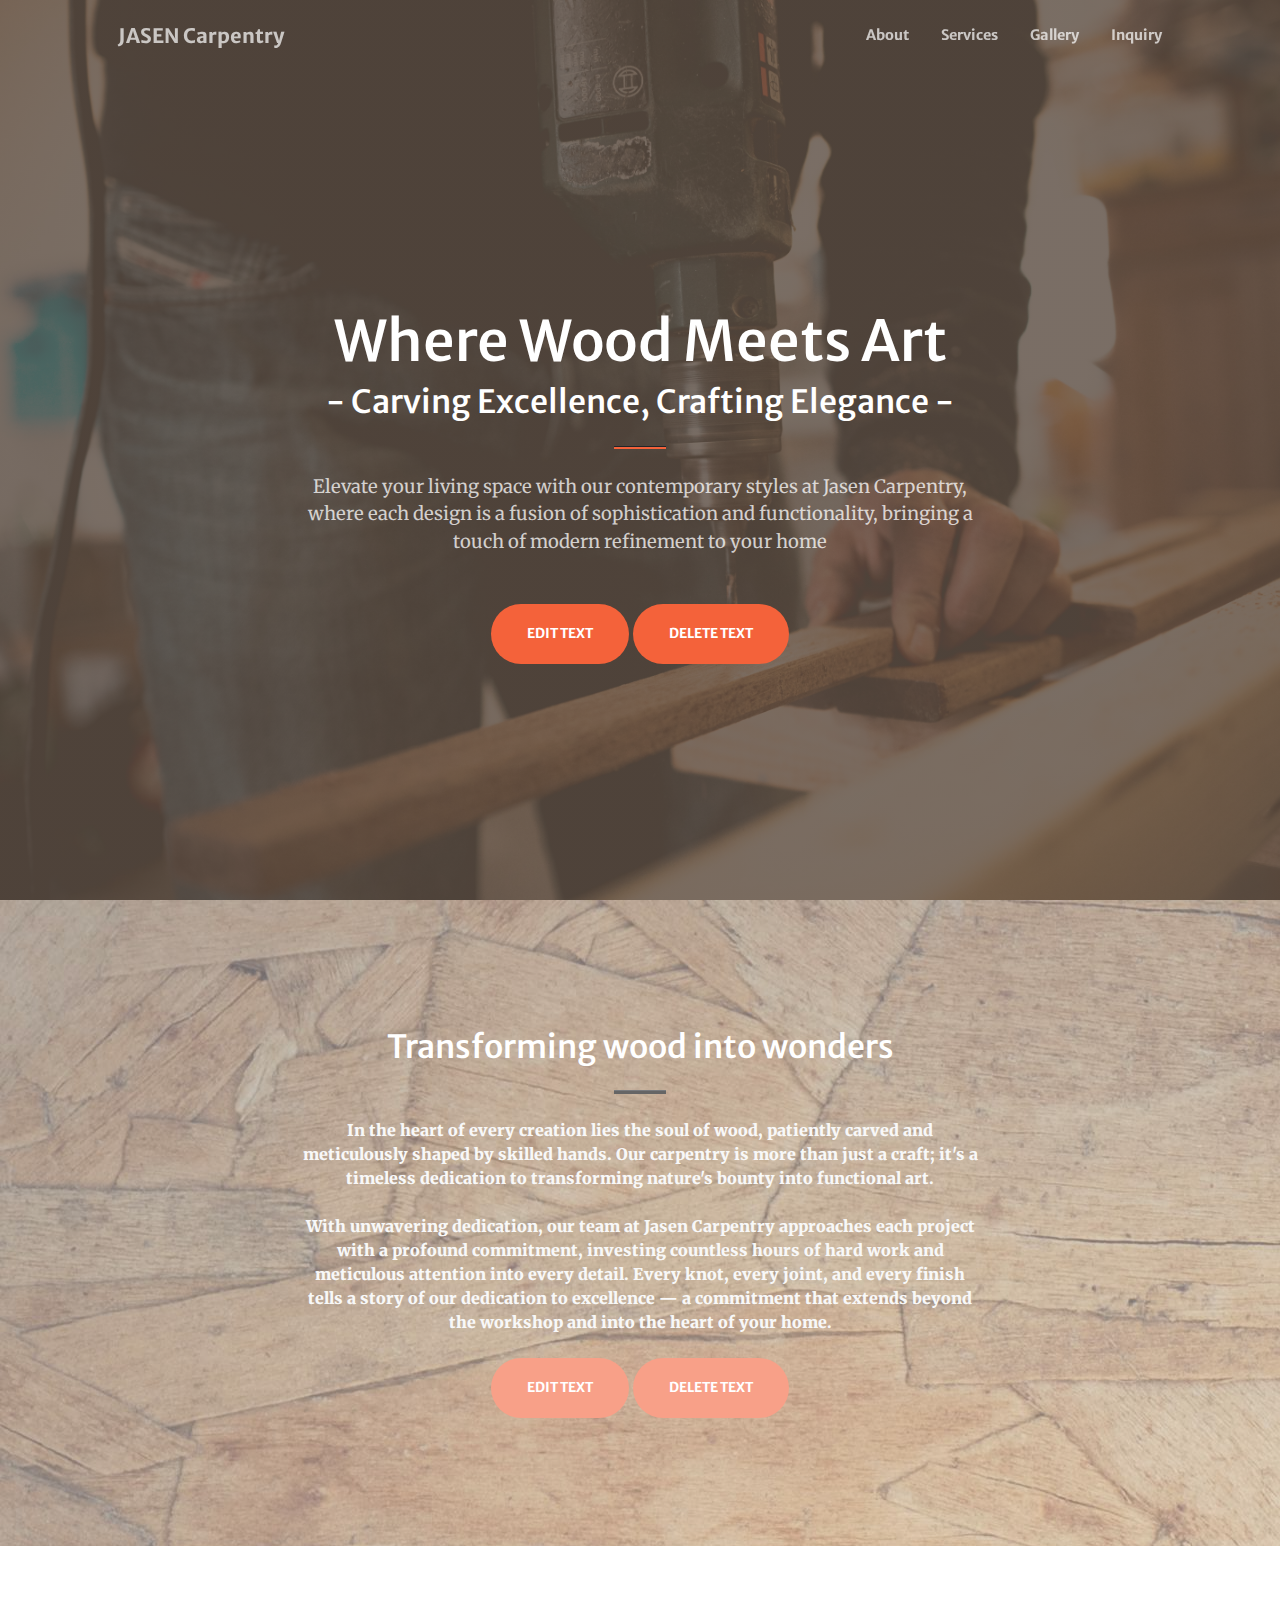
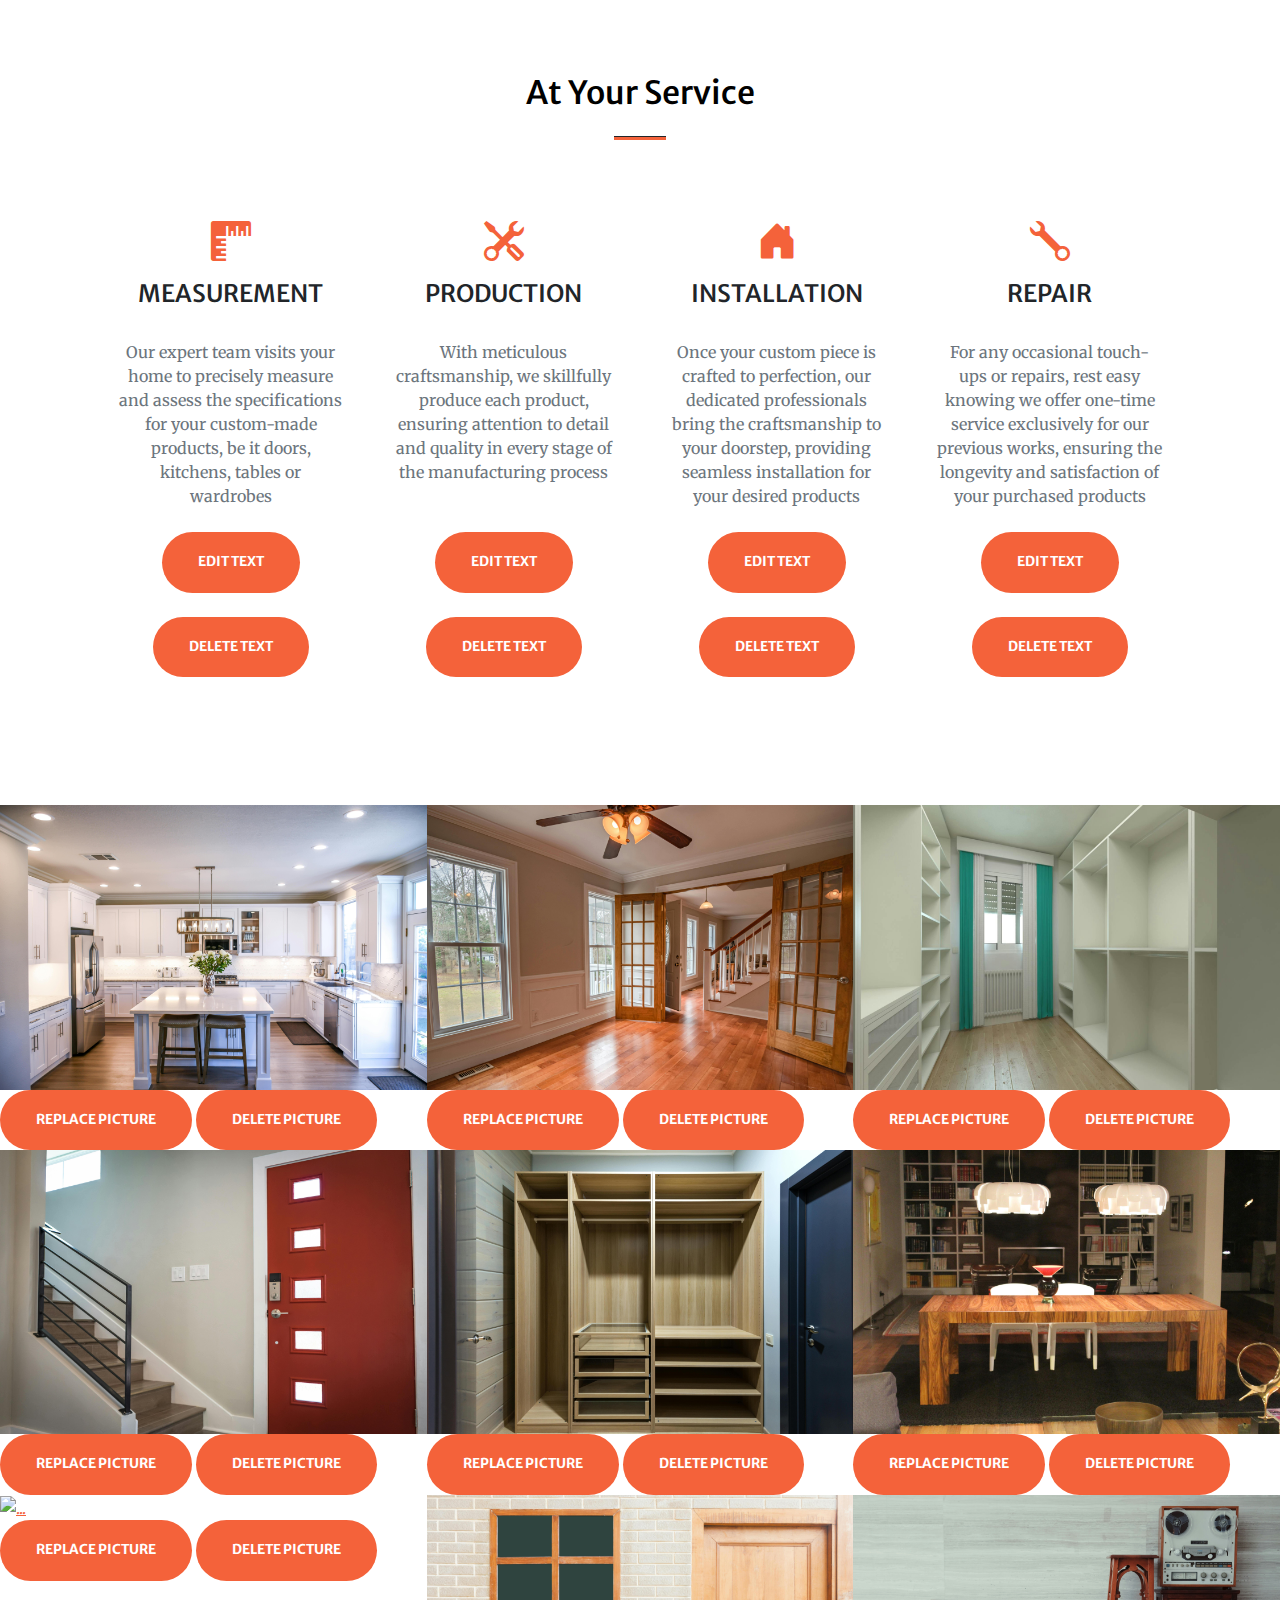
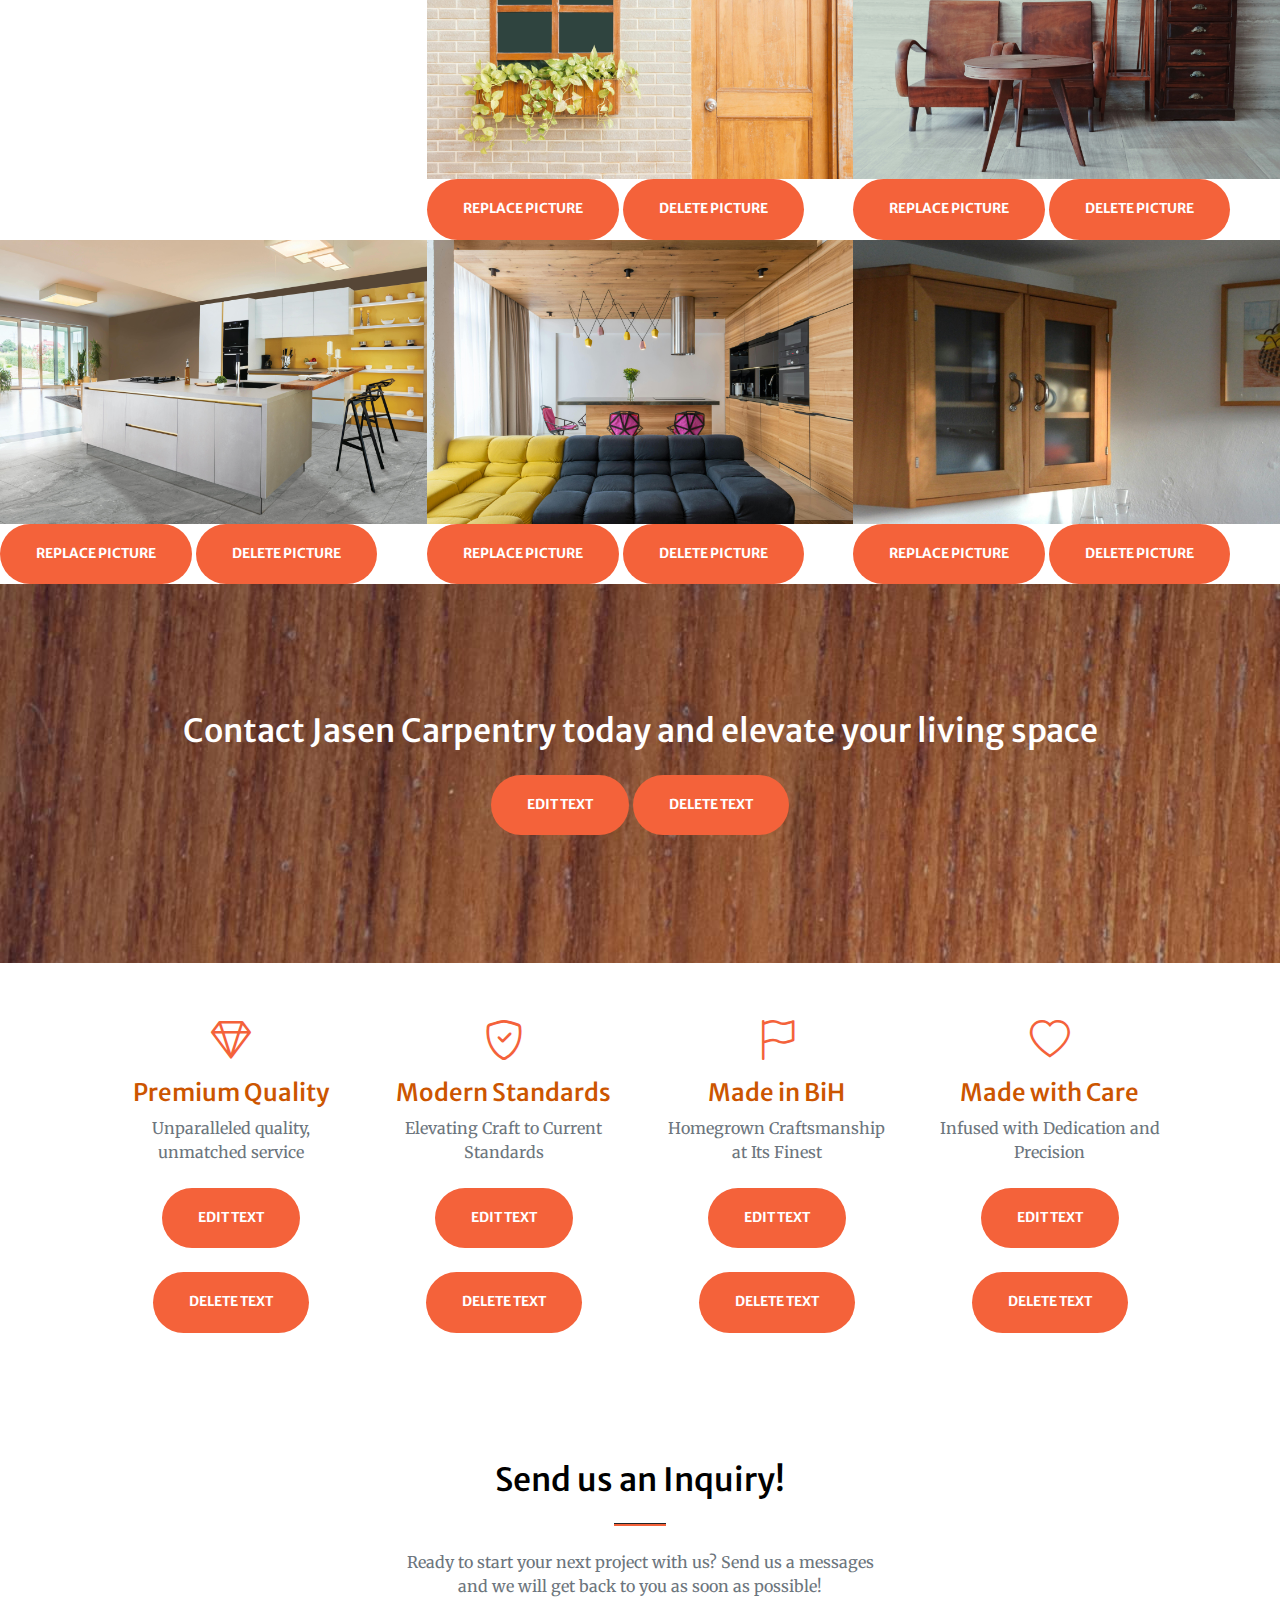
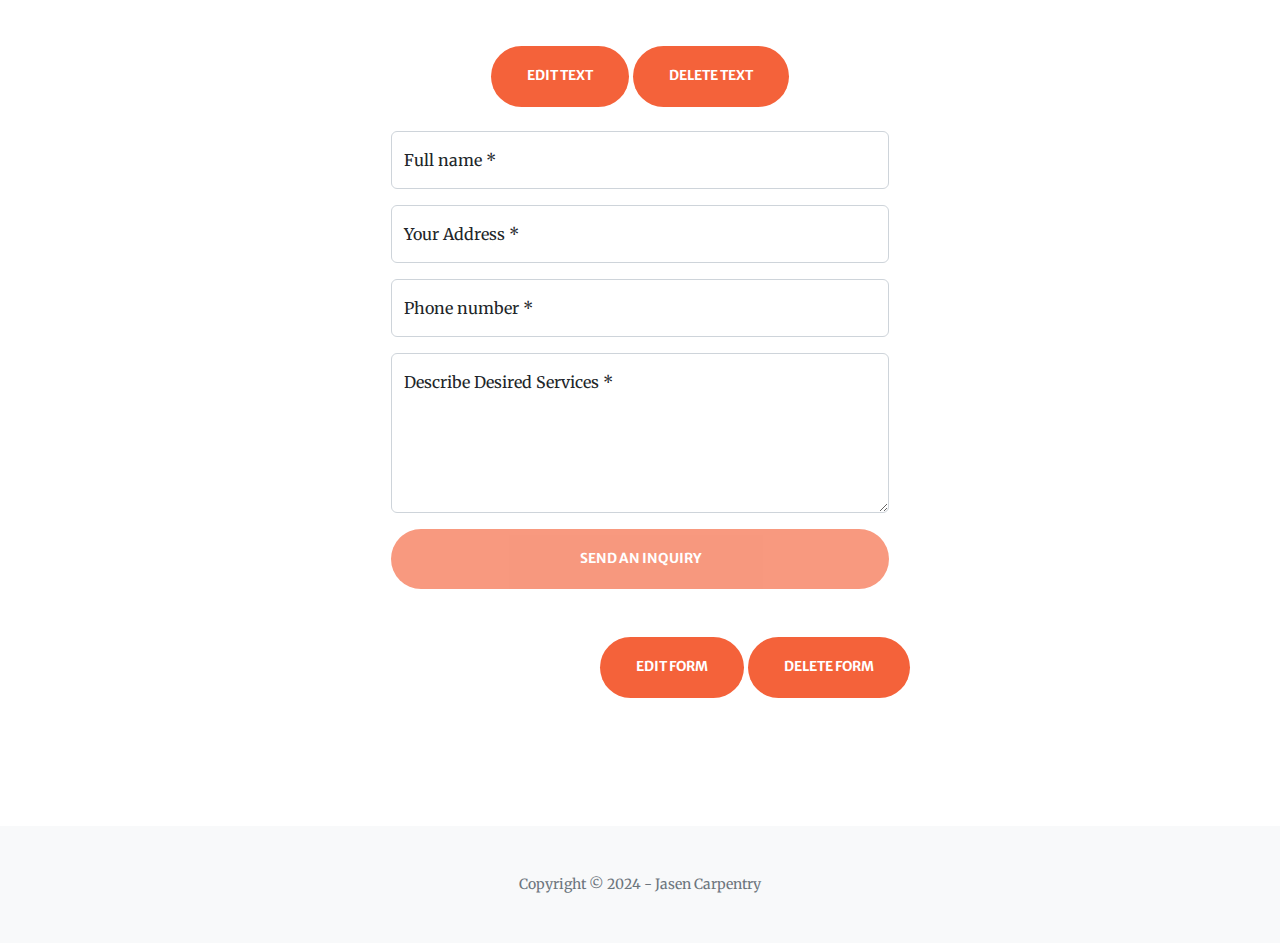
==== admin.html @ 97abfb69 "admin pages" ====
<!DOCTYPE html>
<html lang="en">
  <head>
    <meta charset="utf-8" />
    <meta
      name="viewport"
      content="width=device-width, initial-scale=1, shrink-to-fit=no"
    />
    <meta name="description" content="" />
    <meta name="author" content="" />
    <title>Jasen Admin</title>
    <!-- Favicon-->
    <!-- <link rel="icon" type="image/x-icon" href="assets/favicon.ico" /> -->
    <!-- Bootstrap Icons-->
    <link
      href="https://cdn.jsdelivr.net/npm/bootstrap-icons@1.5.0/font/bootstrap-icons.css"
      rel="stylesheet"
    />
    <!-- Google fonts-->
    <link
      href="https://fonts.googleapis.com/css?family=Merriweather+Sans:400,700"
      rel="stylesheet"
    />
    <link
      href="https://fonts.googleapis.com/css?family=Merriweather:400,300,300italic,400italic,700,700italic"
      rel="stylesheet"
      type="text/css"
    />
    <!-- SimpleLightbox plugin CSS-->
    <link
      href="https://cdnjs.cloudflare.com/ajax/libs/SimpleLightbox/2.1.0/simpleLightbox.min.css"
      rel="stylesheet"
    />
    <!-- Core theme CSS (includes Bootstrap)-->
    <link href="css/styles.css" rel="stylesheet" />
  </head>
  <body id="page-top">
    <!-- Navigation-->
    <nav
      class="navbar navbar-expand-lg navbar-light fixed-top py-3"
      id="mainNav"
    >
      <div class="container px-4 px-lg-5">
        <a class="navbar-brand" href="#page-top">JASEN Carpentry</a>
        <button
          class="navbar-toggler navbar-toggler-right"
          type="button"
          data-bs-toggle="collapse"
          data-bs-target="#navbarResponsive"
          aria-controls="navbarResponsive"
          aria-expanded="false"
          aria-label="Toggle navigation"
        >
          <span class="navbar-toggler-icon"></span>
        </button>
        <div class="collapse navbar-collapse" id="navbarResponsive">
          <ul class="navbar-nav ms-auto my-2 my-lg-0">
            <li class="nav-item">
              <a class="nav-link" href="#about">About</a>
            </li>
            <li class="nav-item">
              <a class="nav-link" href="#services">Services</a>
            </li>
            <li class="nav-item">
              <a class="nav-link" href="#portfolio">Gallery</a>
            </li>
            <li class="nav-item">
              <a class="nav-link" href="#contact">Inquiry</a>
            </li>
            <!--<li class="nav-item">
              <a class="nav-link" href="#contact">Contact</a>
            </li>
        -->
          </ul>
        </div>
      </div>
    </nav>
    <!-- Masthead-->
    <header class="masthead">
      <div class="container px-4 px-lg-5 h-100">
        <div
          class="row gx-4 gx-lg-5 h-100 align-items-center justify-content-center text-center"
        >
          <div class="col-lg-8 align-self-end">
            <h1 class="text-white font-weight-bold">
              Where Wood Meets Art
            </h1>
            <h2 class="text-white font-weight-bold">
              - Carving Excellence, Crafting Elegance -
            </h2>
            <hr class="divider" />
          </div>
          <div class="col-lg-8 align-self-baseline">
            <p class="text-white-75 mb-5">
              Elevate your living space with our contemporary styles at Jasen
              Carpentry, where each design is a fusion of sophistication and
              functionality, bringing a touch of modern refinement to your home
            </p>
            <a class="btn btn-primary btn-xl">EDIT TEXT</a>
            <a class="btn btn-primary btn-xl">DELETE TEXT</a>
          </div>
        </div>
      </div>
    </header>
    <!-- About-->
    <section class="page-section bg-primary" id="about">
      <div class="container px-4 px-lg-5">
        <div class="row gx-4 gx-lg-5 justify-content-center">
          <div class="col-lg-8 text-center">
            <h2 class="mt-0 h2-primary">Transforming wood into wonders</h2>
            <hr class="divider divider-light" />
            <p class="text-white-bg-primary-new mb-4">
              In the heart of every creation lies the soul of wood, patiently
              carved and meticulously shaped by skilled hands. Our carpentry is
              more than just a craft; it's a timeless dedication to transforming
              nature's bounty into functional art. <br /><br />
              With unwavering dedication, our team at Jasen Carpentry approaches
              each project with a profound commitment, investing countless hours
              of hard work and meticulous attention into every detail. Every
              knot, every joint, and every finish tells a story of our
              dedication to excellence — a commitment that extends beyond the
              workshop and into the heart of your home.
            </p>
            <a class="btn btn-primary btn-xl">EDIT TEXT</a>
            <a class="btn btn-primary btn-xl">DELETE TEXT</a>
          </div>
        </div>
      </div>
    </section>
    <!-- Services-->
    <section class="page-section" id="services">
      <!--First row of Services-->
      <div class="container px-4 px-lg-5">
        <h2 class="text-center mt-0">At Your Service</h2>
        <hr class="divider" />
        <div class="row gx-4 gx-lg-5">
          <div class="col-lg-3 col-md-6 text-center">
            <div class="mt-5">
              <div class="mb-2">
                <i class="bi-rulers fs-1 text-primary"></i>
              </div>
              <h3 class="h4 mb-2-1">MEASUREMENT</h3>
              <br />
              <p class="text-muted mb-0">
                Our expert team visits your home to precisely measure and assess
                the specifications for your custom-made products, be it doors,
                kitchens, tables or wardrobes
              </p>
              <br />
              <a class="btn btn-primary btn-xl">EDIT TEXT</a>
              <br /><br />
              <a class="btn btn-primary btn-xl">DELETE TEXT</a>
            </div>
          </div>
          <div class="col-lg-3 col-md-6 text-center">
            <div class="mt-5">
              <div class="mb-2">
                <i class="bi bi-tools fs-1 text-primary"></i>
              </div>
              <h3 class="h4 mb-2-1">PRODUCTION</h3>
              <br />
              <p class="text-muted mb-0">
                With meticulous craftsmanship, we skillfully produce each
                product, ensuring attention to detail and quality in every stage
                of the manufacturing process
                <br /><br />
              </p>
              <br />
              <a class="btn btn-primary btn-xl">EDIT TEXT</a>
              <br /><br />
              <a class="btn btn-primary btn-xl">DELETE TEXT</a>
            </div>
          </div>
          <div class="col-lg-3 col-md-6 text-center">
            <div class="mt-5">
              <!--<div class="mb-2"><i class="bi-globe fs-1 text-primary"></i></div>-->
              <div class="mb-2">
                <i class="bi bi-house-door-fill fs-1 text-primary"></i>
              </div>
              <h3 class="h4 mb-2-1">INSTALLATION</h3>
              <br />
              <p class="text-muted mb-0">
                Once your custom piece is crafted to perfection, our dedicated
                professionals bring the craftsmanship to your doorstep,
                providing seamless installation for your desired products
              </p>
              <br />
              <a class="btn btn-primary btn-xl">EDIT TEXT</a>
              <br /><br />
              <a class="btn btn-primary btn-xl">DELETE TEXT</a>
            </div>
          </div>
          <div class="col-lg-3 col-md-6 text-center">
            <div class="mt-5">
              <div class="mb-2">
                <i class="bi bi-wrench fs-1 text-primary"></i>
              </div>
              <h3 class="h4 mb-2-1">REPAIR</h3>
              <br />
              <p class="text-muted mb-0">
                For any occasional touch-ups or repairs, rest easy knowing we
                offer one-time service exclusively for our previous works,
                ensuring the longevity and satisfaction of your purchased
                products
              </p>
              <br />
              <a class="btn btn-primary btn-xl">EDIT TEXT</a>
              <br /><br />
              <a class="btn btn-primary btn-xl">DELETE TEXT</a>
            </div>
          </div>
        </div>
      </div>
      <!--Second row of Services-->
    </section>
    <!-- Portfolio-->
    <div id="portfolio">
      <div class="container-fluid p-0">
        <div class="row g-0">
          <!--First Row-->
          <div class="col-lg-4 col-sm-6">
            <a
              class="portfolio-box"
              href="assets/img/portfolio/fullsize/11.jpg"
              title="High Gloss White Kitchen"
            >
              <img
                class="img-fluid"
                src="assets/img/portfolio/thumbnails/11.jpg"
                alt="..."
              />
              <div class="portfolio-box-caption">
                <!-- <div class="project-category text-white-50">Kitchen</div> -->
                <div class="project-name">Mediapan Kitchen</div>
              </div>
            </a>
            <a class="btn btn-primary btn-xl">REPLACE PICTURE</a>
            <a class="btn btn-primary btn-xl">DELETE PICTURE</a>
          </div>
          <div class="col-lg-4 col-sm-6">
            <a
              class="portfolio-box"
              href="assets/img/portfolio/fullsize/22.jpg"
              title="Wooden Doors with Glass"
            >
              <img
                class="img-fluid"
                src="assets/img/portfolio/thumbnails/22.jpg"
                alt="..."
              />
              <div class="portfolio-box-caption">
                <!-- <div class="project-category text-white-50">
                  Windows and Doors
                </div> -->
                <div class="project-name">Glass Windows and Glass Doors</div>
              </div>
            </a>

            <a class="btn btn-primary btn-xl">REPLACE PICTURE</a>
            <a class="btn btn-primary btn-xl">DELETE PICTURE</a>
          </div>
          <div class="col-lg-4 col-sm-6">
            <a
              class="portfolio-box"
              href="assets/img/portfolio/fullsize/33.jpg"
              title="Matte Mediapan Wardrobe"
            >
              <img
                class="img-fluid"
                src="assets/img/portfolio/thumbnails/33.jpg"
                alt="..."
              />
              <div class="portfolio-box-caption">
                <!-- <div class="project-category text-white-50">Wardrobe</div> -->
                <div class="project-name">Mediapan Wardrobe</div>
              </div>
            </a>

            <a class="btn btn-primary btn-xl">REPLACE PICTURE</a>
            <a class="btn btn-primary btn-xl">DELETE PICTURE</a>
          </div>
          <!--Second Row-->
          <div class="col-lg-4 col-sm-6">
            <a
              class="portfolio-box"
              href="assets/img/portfolio/fullsize/44.jpg"
              title="Wooden Indoor Doors"
            >
              <img
                class="img-fluid"
                src="assets/img/portfolio/thumbnails/44.jpg"
                alt="..."
              />
              <div class="portfolio-box-caption">
                <!-- <div class="project-category text-white-50">Doors</div> -->
                <div class="project-name">Indoor Doors</div>
              </div>
            </a>
            <a class="btn btn-primary btn-xl">REPLACE PICTURE</a>
            <a class="btn btn-primary btn-xl">DELETE PICTURE</a>
          </div>
          <div class="col-lg-4 col-sm-6">
            <a
              class="portfolio-box"
              href="assets/img/portfolio/fullsize/55.jpg"
              title="Light Oak Wardrobe"
            >
              <img
                class="img-fluid"
                src="assets/img/portfolio/thumbnails/55.jpg"
                alt="..."
              />
              <div class="portfolio-box-caption">
                <!-- <div class="project-category text-white-50">Wardrobe</div> -->
                <div class="project-name">Wooden Wardrobe</div>
              </div>
            </a>
            <a class="btn btn-primary btn-xl">REPLACE PICTURE</a>
            <a class="btn btn-primary btn-xl">DELETE PICTURE</a>
          </div>
          <div class="col-lg-4 col-sm-6">
            <a
              class="portfolio-box"
              href="assets/img/portfolio/fullsize/66.jpg"
              title="Solid Wood Dining Table"
            >
              <img
                class="img-fluid"
                src="assets/img/portfolio/thumbnails/66.jpg"
                alt="..."
              />
              <div class="portfolio-box-caption p-3">
                <!-- <div class="project-category text-white-50">Table</div> -->
                <div class="project-name">Dining Table</div>
              </div>
            </a>
            <a class="btn btn-primary btn-xl">REPLACE PICTURE</a>
            <a class="btn btn-primary btn-xl">DELETE PICTURE</a>
          </div>
          <!--Third Row-->
          <div class="col-lg-4 col-sm-6">
            <a
              class="portfolio-box"
              href="assets/img/portfolio/fullsize/77.jpg"
              title="Wooden Table and Wooden Chairs"
            >
              <img
                class="img-fluid"
                src="assets/img/portfolio/thumbnails/77.jpg"
                alt="..."
              />
              <div class="portfolio-box-caption">
                <!-- <div class="project-category text-white-50">Kitchen</div> -->
                <div class="project-name">Table and Chairs</div>
              </div>
            </a>
            <a class="btn btn-primary btn-xl">REPLACE PICTURE</a>
            <a class="btn btn-primary btn-xl">DELETE PICTURE</a>
          </div>
          <div class="col-lg-4 col-sm-6">
            <a
              class="portfolio-box"
              href="assets/img/portfolio/fullsize/88.jpg"
              title="Wooden Entry Door"
            >
              <img
                class="img-fluid"
                src="assets/img/portfolio/thumbnails/88.jpg"
                alt="..."
              />
              <div class="portfolio-box-caption">
                <!-- <div class="project-category text-white-50">
                  Windows and Doors
                </div> -->
                <div class="project-name">
                  Wooden Entry Door and Wooden Glass Window
                </div>
              </div>
            </a>
            <a class="btn btn-primary btn-xl">REPLACE PICTURE</a>
            <a class="btn btn-primary btn-xl">DELETE PICTURE</a>
          </div>
          <div class="col-lg-4 col-sm-6">
            <a
              class="portfolio-box"
              href="assets/img/portfolio/fullsize/99.jpg"
              title="Solid Mahogody Assembly"
            >
              <img
                class="img-fluid"
                src="assets/img/portfolio/thumbnails/99.jpg"
                alt="..."
              />
              <div class="portfolio-box-caption">
                <!-- <div class="project-category text-white-50">Wardrobe</div> -->
                <div class="project-name">Mahogany Wood</div>
              </div>
            </a>
            <a class="btn btn-primary btn-xl">REPLACE PICTURE</a>
            <a class="btn btn-primary btn-xl">DELETE PICTURE</a>
          </div>
          <!--Fourth Row-->
          <div class="col-lg-4 col-sm-6">
            <a
              class="portfolio-box"
              href="assets/img/portfolio/fullsize/111.jpg"
              title="Matte White Kitchen"
            >
              <img
                class="img-fluid"
                src="assets/img/portfolio/thumbnails/111.jpg"
                alt="..."
              />
              <div class="portfolio-box-caption">
                <!-- <div class="project-category text-white-50">Kitchen</div> -->
                <div class="project-name">Mediapan Matte Kitchen</div>
              </div>
            </a>
            <a class="btn btn-primary btn-xl">REPLACE PICTURE</a>
            <a class="btn btn-primary btn-xl">DELETE PICTURE</a>
          </div>
          <div class="col-lg-4 col-sm-6">
            <a
              class="portfolio-box"
              href="assets/img/portfolio/fullsize/222.jpg"
              title="Light Oak Kitchen"
            >
              <img
                class="img-fluid"
                src="assets/img/portfolio/thumbnails/222.jpg"
                alt="..."
              />
              <div class="portfolio-box-caption">
                <!-- <div class="project-category text-white-50">
                  Windows and Doors
                </div> -->
                <div class="project-name">Matte Wooden Kitchen</div>
              </div>
            </a>
            <a class="btn btn-primary btn-xl">REPLACE PICTURE</a>
            <a class="btn btn-primary btn-xl">DELETE PICTURE</a>
          </div>
          <div class="col-lg-4 col-sm-6">
            <a
              class="portfolio-box"
              href="assets/img/portfolio/fullsize/333.jpg"
              title="Matte Wooden Cabinet"
            >
              <img
                class="img-fluid"
                src="assets/img/portfolio/thumbnails/333.jpg"
                alt="..."
              />
              <div class="portfolio-box-caption">
                <!-- <div class="project-category text-white-50">Wardrobe</div> -->
                <div class="project-name">Light Oak Cabinet</div>
              </div>
            </a>
            <a class="btn btn-primary btn-xl">REPLACE PICTURE</a>
            <a class="btn btn-primary btn-xl">DELETE PICTURE</a>
          </div>
        </div>
      </div>
    </div>

    <!-- Call to action-->
    <section class="page-section bg-dark text-white bg-section-new">
      <div class="container px-4 px-lg-5 text-center">
        <h2 class="mb-4">
          Contact Jasen Carpentry today and elevate your living space
        </h2>
        <a class="btn btn-primary btn-xl">EDIT TEXT</a>
        <a class="btn btn-primary btn-xl">DELETE TEXT</a>
      </div>
    </section>
    <section>
      <!--Second row of Services-->
      <div class="container px-4 px-lg-5">
        <div class="row gx-4 gx-lg-5">
          <div class="col-lg-3 col-md-6 text-center">
            <div class="mt-5">
              <div class="mb-2"><i class="bi-gem fs-1 text-primary"></i></div>
              <h3 class="h4 mb-2">Premium Quality</h3>
              <p class="text-muted mb-0">
                Unparalleled quality, unmatched service
              </p>
              <br />
              <a class="btn btn-primary btn-xl">EDIT TEXT</a>
              <br /><br />
              <a class="btn btn-primary btn-xl">DELETE TEXT</a>
            </div>
          </div>
          <div class="col-lg-3 col-md-6 text-center">
            <div class="mt-5">
              <div class="mb-2">
                <i class="bi bi-shield-check fs-1 text-primary"></i>
              </div>
              <h3 class="h4 mb-2">Modern Standards</h3>
              <p class="text-muted mb-0">
                Elevating Craft to Current Standards
              </p>
              <br />
              <a class="btn btn-primary btn-xl">EDIT TEXT</a>
              <br /><br />
              <a class="btn btn-primary btn-xl">DELETE TEXT</a>
            </div>
          </div>
          <div class="col-lg-3 col-md-6 text-center">
            <div class="mt-5">
              <!--<div class="mb-2"><i class="bi-globe fs-1 text-primary"></i></div>-->
              <div class="mb-2">
                <i class="bi bi-flag fs-1 text-primary"></i>
              </div>

              <h3 class="h4 mb-2">Made in BiH</h3>
              <p class="text-muted mb-0">
                Homegrown Craftsmanship at Its Finest
              </p>
              <br />
              <a class="btn btn-primary btn-xl">EDIT TEXT</a>
              <br /><br />
              <a class="btn btn-primary btn-xl">DELETE TEXT</a>
            </div>
          </div>
          <div class="col-lg-3 col-md-6 text-center">
            <div class="mt-5">
              <div class="mb-2"><i class="bi-heart fs-1 text-primary"></i></div>
              <h3 class="h4 mb-2">Made with Care</h3>
              <p class="text-muted mb-0">
                Infused with Dedication and Precision
              </p>
              <br />
              <a class="btn btn-primary btn-xl">EDIT TEXT</a>
              <br /><br />
              <a class="btn btn-primary btn-xl">DELETE TEXT</a>
            </div>
          </div>
        </div>
      </div>
    </section>
    <!-- Contact-->
    <section class="page-section" id="contact">
      <div class="container px-4 px-lg-5">
        <div class="row gx-4 gx-lg-5 justify-content-center">
          <div class="col-lg-8 col-xl-6 text-center">
            <h2 class="mt-0">Send us an Inquiry!</h2>
            <hr class="divider" />
            <p class="text-muted mb-5">
              Ready to start your next project with us? Send us a messages and
              we will get back to you as soon as possible!
            </p>
            <a class="btn btn-primary btn-xl">EDIT TEXT</a>
            <a class="btn btn-primary btn-xl">DELETE TEXT</a>
            <br /><br />
          </div>
        </div>
        <div class="row gx-4 gx-lg-5 justify-content-center mb-5">
          <div class="col-lg-6">
            <!-- * * * * * * * * * * * * * * *-->
            <!-- * * SB Forms Contact Form * *-->
            <!-- * * * * * * * * * * * * * * *-->
            <!-- This form is pre-integrated with SB Forms.-->
            <!-- To make this form functional, sign up at-->
            <!-- https://startbootstrap.com/solution/contact-forms-->
            <!-- to get an API token!-->
            <form id="contactForm" data-sb-form-api-token="API_TOKEN">
              <!-- Name input-->
              <div class="form-floating mb-3">
                <input
                  class="form-control"
                  id="name"
                  type="text"
                  placeholder="Enter your name..."
                  data-sb-validations="required"
                />
                <label for="name">Full name *</label>
                <div class="invalid-feedback" data-sb-feedback="name:required">
                  A name is required.
                </div>
              </div>
              <!-- Address input-->
              <div class="form-floating mb-3">
                <input
                  class="form-control"
                  id="address"
                  type="text"
                  placeholder="Enter your address"
                  data-sb-validations="required"
                />
                <label for="address">Your Address *</label>
                <div
                  class="invalid-feedback"
                  data-sb-feedback="address:required"
                >
                  An address is required.
                </div>
                <!--<div class="invalid-feedback" data-sb-feedback="email:email">
                  Email is not valid.
                </div> -->
              </div>
              <!-- Phone number input-->
              <div class="form-floating mb-3">
                <input
                  class="form-control"
                  id="phone"
                  type="tel"
                  placeholder="Enter your phone number"
                  data-sb-validations="required"
                />
                <label for="phone">Phone number *</label>
                <div class="invalid-feedback" data-sb-feedback="phone:required">
                  A phone number is required.
                </div>
              </div>
              <!-- Message input-->
              <div class="form-floating mb-3">
                <textarea
                  class="form-control"
                  id="message"
                  type="text"
                  placeholder="Enter your message here..."
                  style="height: 10rem;"
                  data-sb-validations="required"
                ></textarea>
                <label for="message">Describe Desired Services *</label>

                <div
                  class="invalid-feedback"
                  data-sb-feedback="message:required"
                >
                  Services field is required
                </div>
              </div>
              <!-- Submit success message-->
              <!---->
              <!-- This is what your users will see when the form-->
              <!-- has successfully submitted-->
              <div class="d-none" id="submitSuccessMessage">
                <div class="text-center mb-3">
                  <div class="fw-bolder">Form submission successful!</div>
                  To activate this form, sign up at
                  <br />
                  <a href="https://startbootstrap.com/solution/contact-forms"
                    >https://startbootstrap.com/solution/contact-forms</a
                  >
                </div>
              </div>
              <!-- Submit error message-->
              <!---->
              <!-- This is what your users will see when there is-->
              <!-- an error submitting the form-->
              <div class="d-none" id="submitErrorMessage">
                <div class="text-center text-danger mb-3">
                  Error sending message!
                </div>
              </div>
              <!-- Submit Button-->
              <div class="d-grid">
                <button
                  class="btn btn-primary btn-xl disabled"
                  id="submitButton"
                  type="submit"
                >
                  Send an Inquiry
                </button>
              </div>
            </form>
          </div>
        </div>

        <!--
         <div class="row gx-4 gx-lg-5 justify-content-center">
          <div class="col-lg-4 text-center mb-5 mb-lg-0">
            <i class="bi-phone fs-2 mb-3 text-muted"></i>
            <div>+1 (555) 123-4567</div>
          </div>
        </div>
        -->
      </div>
      <div class="col-lg-8 align-self-baseline" style="margin-left: 600px;">
        <a class="btn btn-primary btn-xl">EDIT FORM</a>
        <a class="btn btn-primary btn-xl">DELETE FORM</a>
      </div>

      <!-- div class="container px-4 px-lg-5" -->
    </section>
    <!-- Footer-->
    <footer class="bg-light py-5">
      <div class="container px-4 px-lg-5">
        <div class="small text-center text-muted">
          Copyright &copy; 2024 - Jasen Carpentry
        </div>
      </div>
    </footer>
    <!-- Bootstrap core JS-->
    <script src="https://cdn.jsdelivr.net/npm/bootstrap@5.2.3/dist/js/bootstrap.bundle.min.js"></script>
    <!-- SimpleLightbox plugin JS-->
    <script src="https://cdnjs.cloudflare.com/ajax/libs/SimpleLightbox/2.1.0/simpleLightbox.min.js"></script>
    <!-- Core theme JS-->
    <script src="js/scripts.js"></script>
    <!-- * * * * * * * * * * * * * * * * * * * * * * * * * * * * * * * * * * * * * * * *-->
    <!-- * *                               SB Forms JS                               * *-->
    <!-- * * Activate your form at https://startbootstrap.com/solution/contact-forms * *-->
    <!-- * * * * * * * * * * * * * * * * * * * * * * * * * * * * * * * * * * * * * * * *-->
    <script src="https://cdn.startbootstrap.com/sb-forms-latest.js"></script>
  </body>
</html>
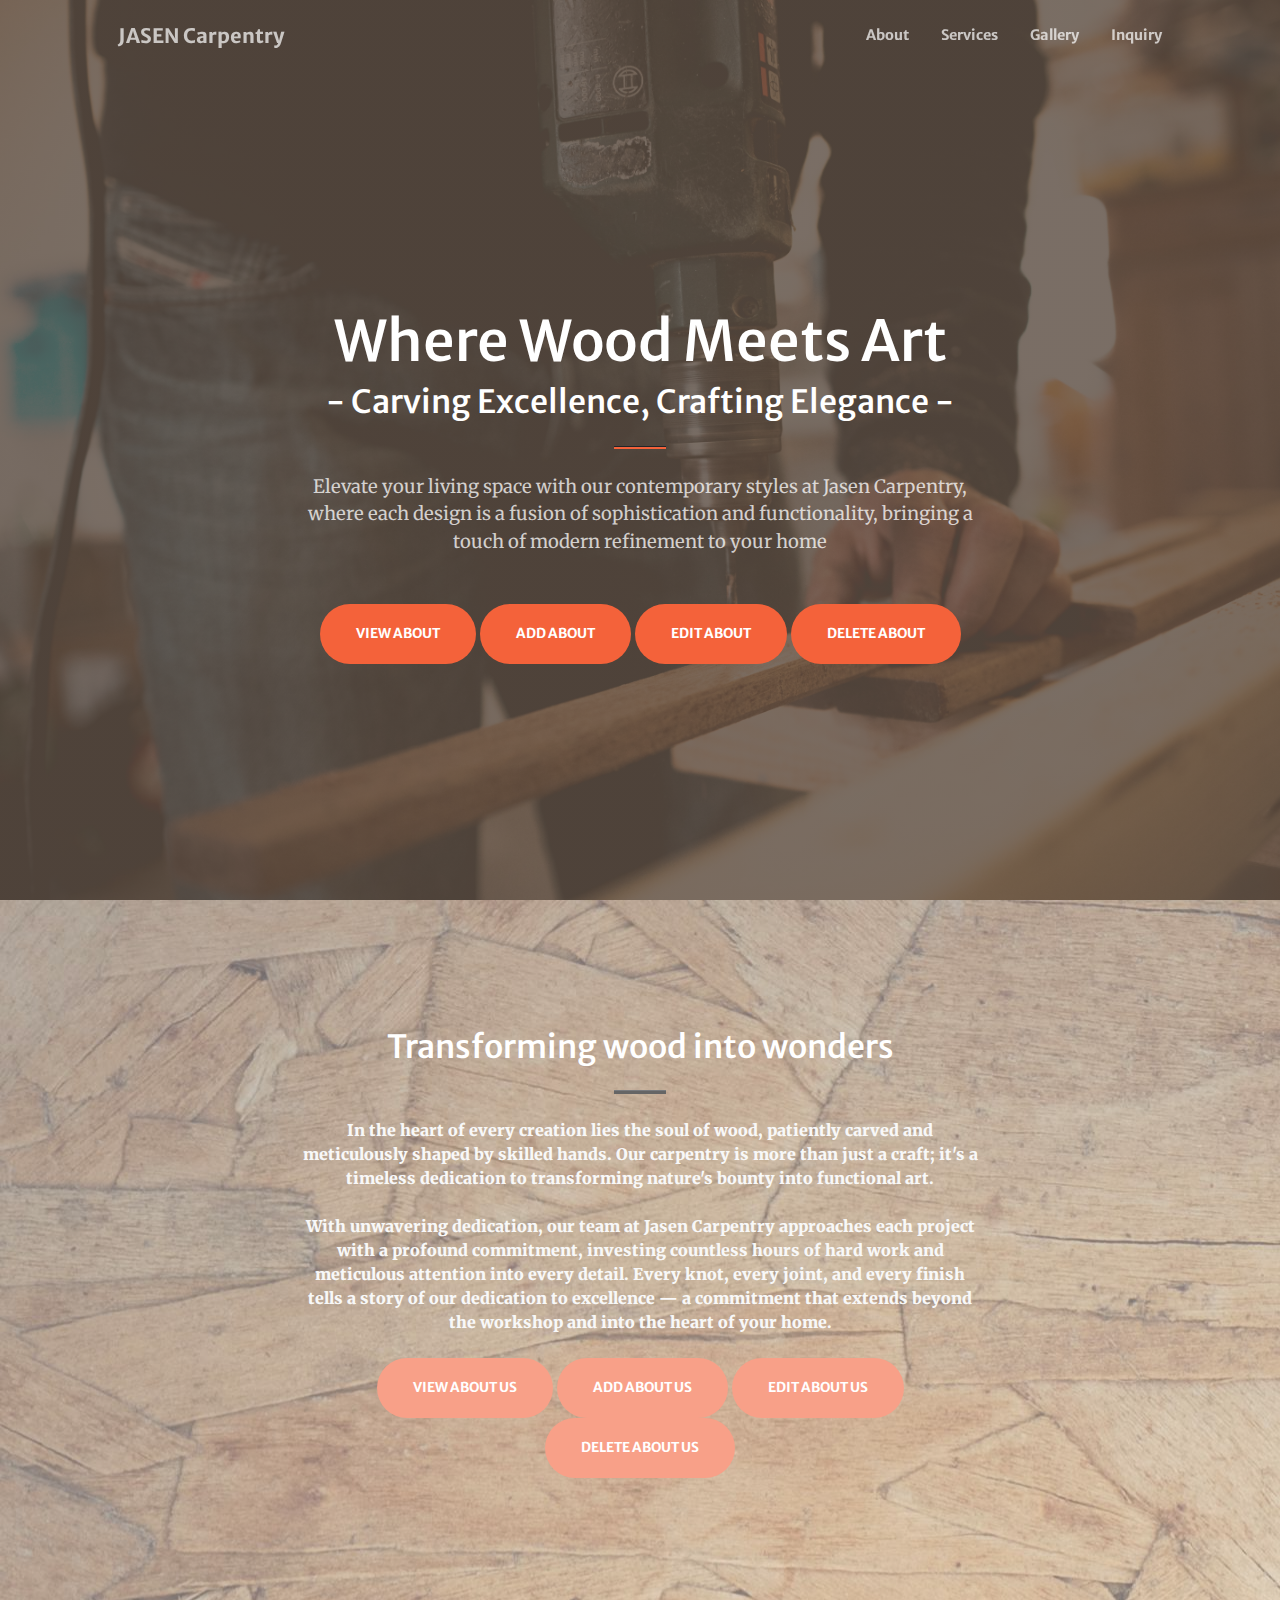
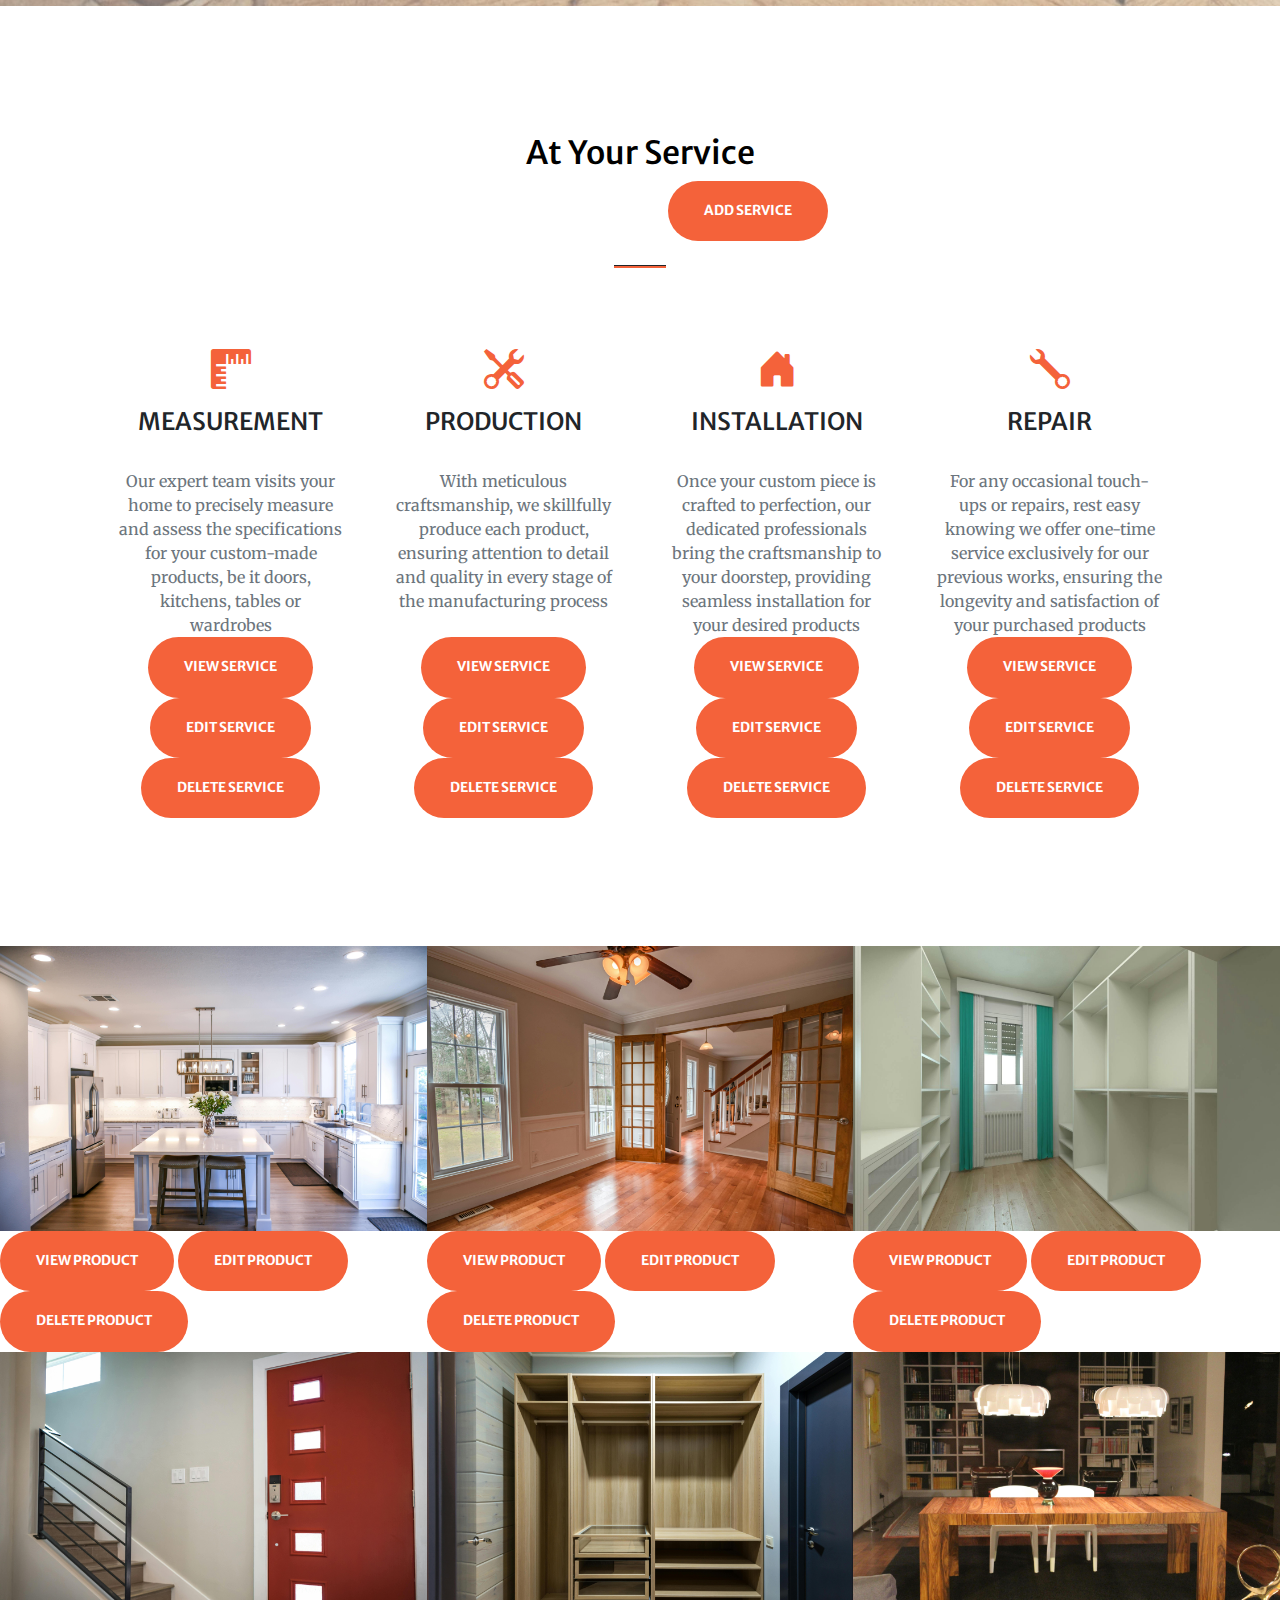
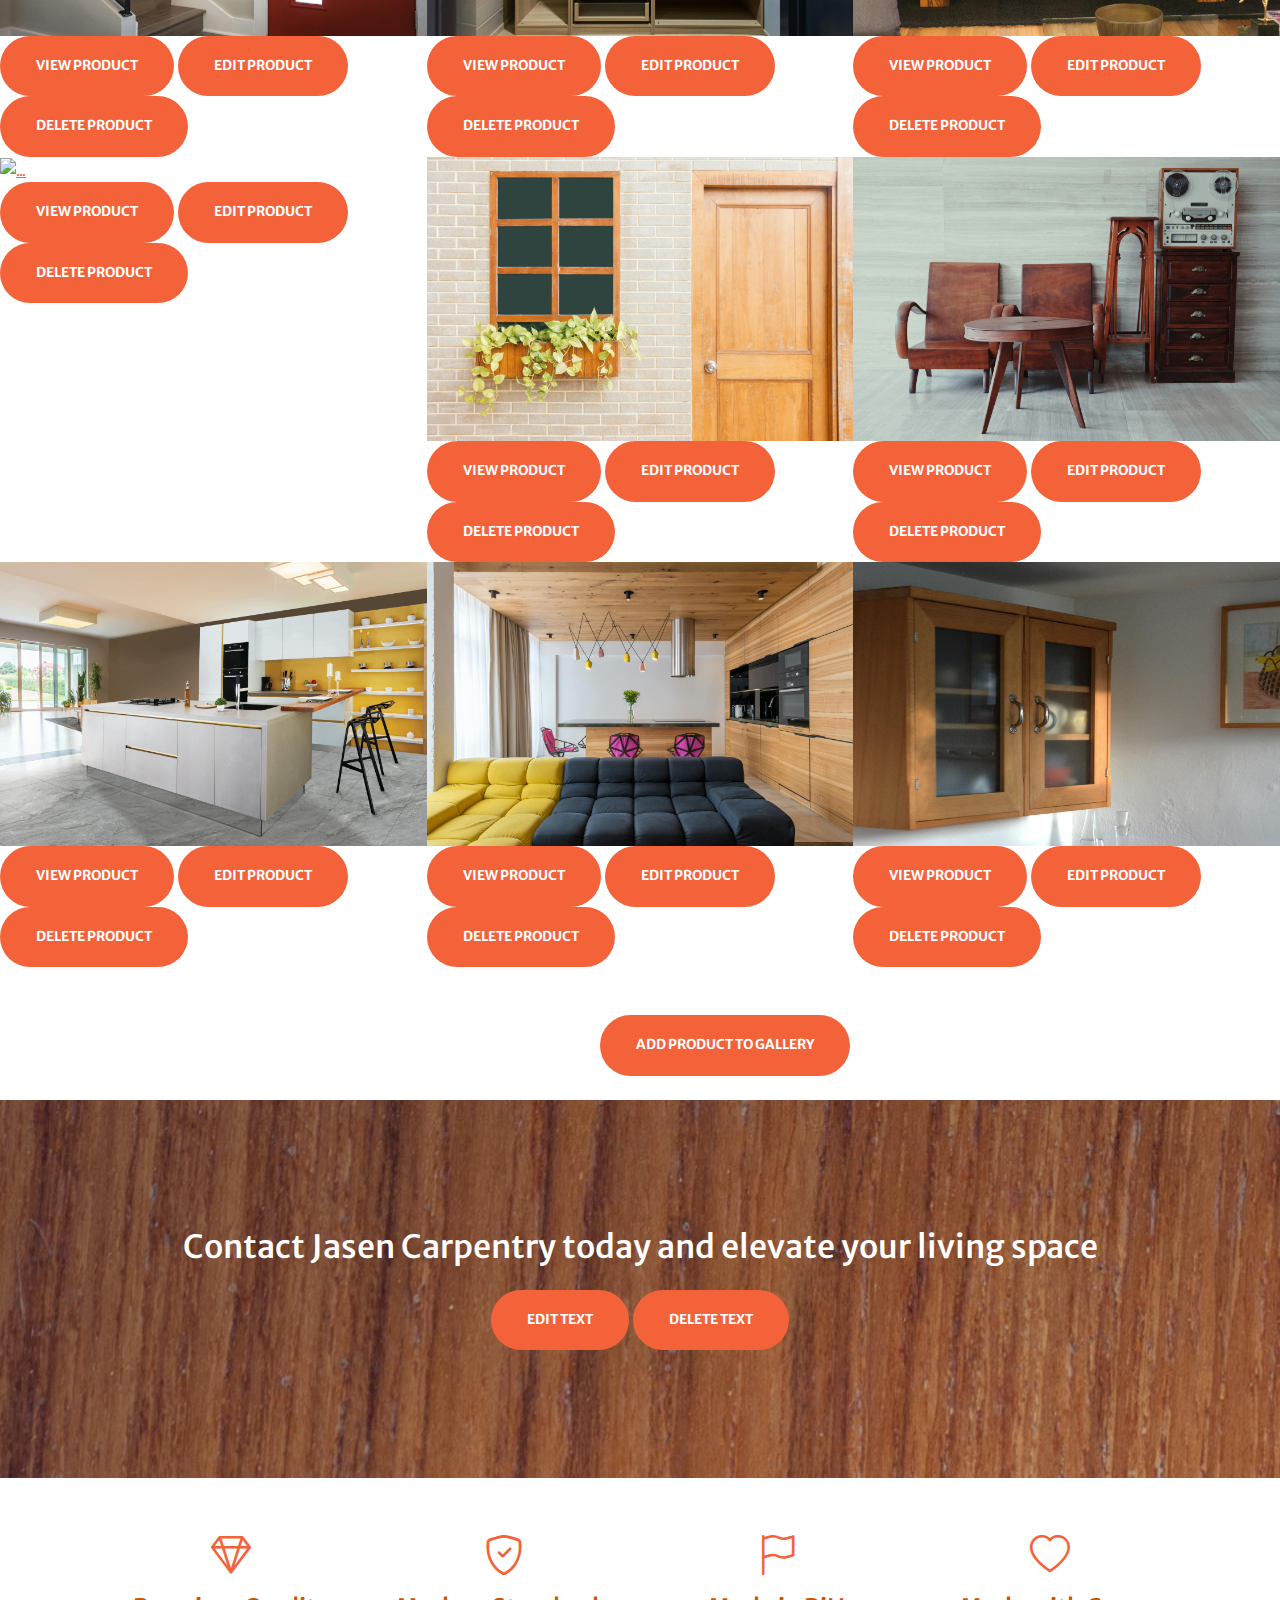
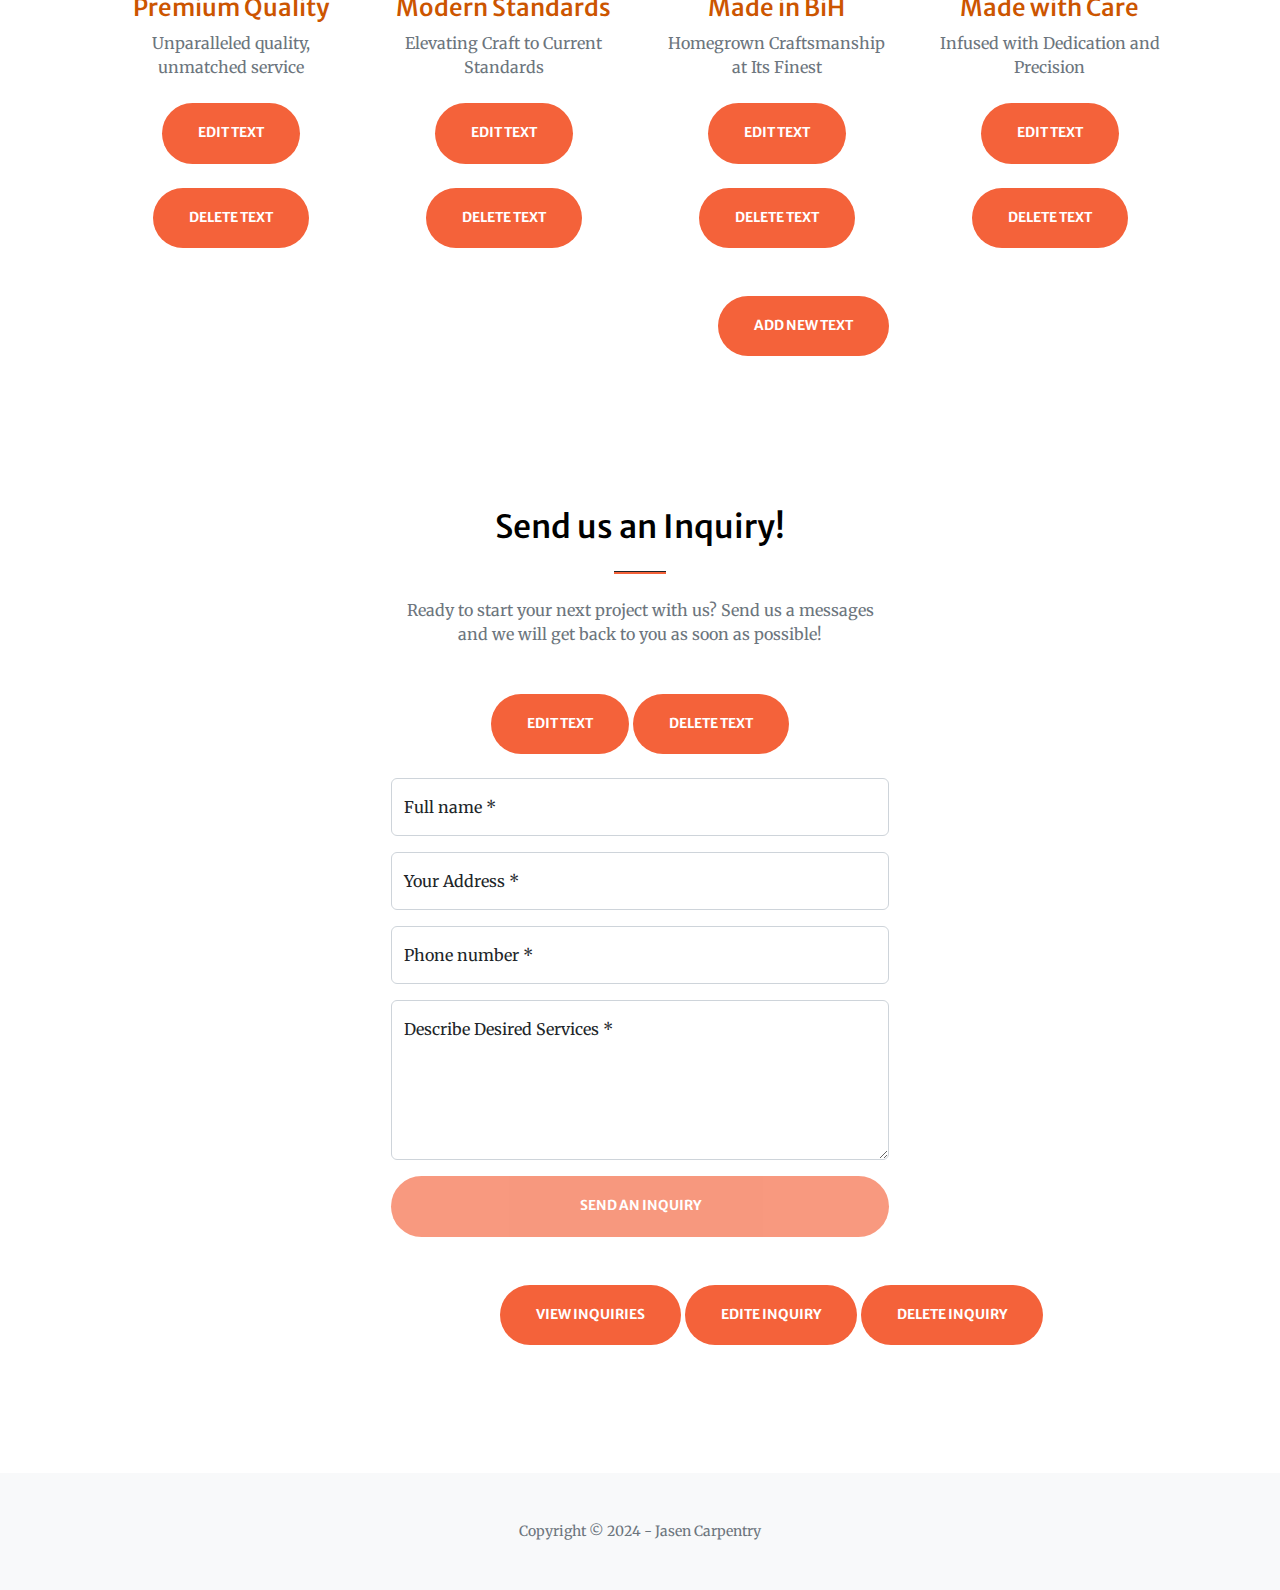
==== commit 20f9fd25: "admin updated" ====
--- a/admin.html
+++ b/admin.html
@@ -96,8 +96,10 @@
               Carpentry, where each design is a fusion of sophistication and
               functionality, bringing a touch of modern refinement to your home
             </p>
-            <a class="btn btn-primary btn-xl">EDIT TEXT</a>
-            <a class="btn btn-primary btn-xl">DELETE TEXT</a>
+            <a class="btn btn-primary btn-xl">View About</a>
+            <a class="btn btn-primary btn-xl">Add About</a>
+            <a class="btn btn-primary btn-xl">Edit About</a>
+            <a class="btn btn-primary btn-xl">Delete About</a>
           </div>
         </div>
       </div>
@@ -121,8 +123,10 @@
               dedication to excellence — a commitment that extends beyond the
               workshop and into the heart of your home.
             </p>
-            <a class="btn btn-primary btn-xl">EDIT TEXT</a>
-            <a class="btn btn-primary btn-xl">DELETE TEXT</a>
+            <a class="btn btn-primary btn-xl">View About Us</a>
+            <a class="btn btn-primary btn-xl">Add About Us</a>
+            <a class="btn btn-primary btn-xl">Edit About Us</a>
+            <a class="btn btn-primary btn-xl">Delete About Us</a>
           </div>
         </div>
       </div>
@@ -132,7 +136,11 @@
       <!--First row of Services-->
       <div class="container px-4 px-lg-5">
         <h2 class="text-center mt-0">At Your Service</h2>
+        <a class="btn btn-primary btn-xl" style="margin-left: 550px;"
+          >Add service</a
+        >
         <hr class="divider" />
+
         <div class="row gx-4 gx-lg-5">
           <div class="col-lg-3 col-md-6 text-center">
             <div class="mt-5">
@@ -146,10 +154,11 @@
                 the specifications for your custom-made products, be it doors,
                 kitchens, tables or wardrobes
               </p>
-              <br />
-              <a class="btn btn-primary btn-xl">EDIT TEXT</a>
-              <br /><br />
-              <a class="btn btn-primary btn-xl">DELETE TEXT</a>
+              <!-- <br /> -->
+              <a class="btn btn-primary btn-xl">view service</a>
+              <!-- <br /><br /> -->
+              <a class="btn btn-primary btn-xl">edit service</a>
+              <a class="btn btn-primary btn-xl">delete service</a>
             </div>
           </div>
           <div class="col-lg-3 col-md-6 text-center">
@@ -165,10 +174,11 @@
                 of the manufacturing process
                 <br /><br />
               </p>
-              <br />
-              <a class="btn btn-primary btn-xl">EDIT TEXT</a>
-              <br /><br />
-              <a class="btn btn-primary btn-xl">DELETE TEXT</a>
+              <!-- <br /> -->
+              <a class="btn btn-primary btn-xl">view service</a>
+              <!-- <br /><br /> -->
+              <a class="btn btn-primary btn-xl">edit service</a>
+              <a class="btn btn-primary btn-xl">delete service</a>
             </div>
           </div>
           <div class="col-lg-3 col-md-6 text-center">
@@ -184,10 +194,11 @@
                 professionals bring the craftsmanship to your doorstep,
                 providing seamless installation for your desired products
               </p>
-              <br />
-              <a class="btn btn-primary btn-xl">EDIT TEXT</a>
-              <br /><br />
-              <a class="btn btn-primary btn-xl">DELETE TEXT</a>
+              <!-- <br /> -->
+              <a class="btn btn-primary btn-xl">view service</a>
+              <!-- <br /><br /> -->
+              <a class="btn btn-primary btn-xl">edit service</a>
+              <a class="btn btn-primary btn-xl">delete service</a>
             </div>
           </div>
           <div class="col-lg-3 col-md-6 text-center">
@@ -203,10 +214,11 @@
                 ensuring the longevity and satisfaction of your purchased
                 products
               </p>
-              <br />
-              <a class="btn btn-primary btn-xl">EDIT TEXT</a>
-              <br /><br />
-              <a class="btn btn-primary btn-xl">DELETE TEXT</a>
+              <!-- <br /> -->
+              <a class="btn btn-primary btn-xl">view service</a>
+              <!-- <br /><br /> -->
+              <a class="btn btn-primary btn-xl">edit service</a>
+              <a class="btn btn-primary btn-xl">delete service</a>
             </div>
           </div>
         </div>
@@ -234,8 +246,9 @@
                 <div class="project-name">Mediapan Kitchen</div>
               </div>
             </a>
-            <a class="btn btn-primary btn-xl">REPLACE PICTURE</a>
-            <a class="btn btn-primary btn-xl">DELETE PICTURE</a>
+            <a class="btn btn-primary btn-xl">view product</a>
+            <a class="btn btn-primary btn-xl">edit product</a>
+            <a class="btn btn-primary btn-xl">delete product</a>
           </div>
           <div class="col-lg-4 col-sm-6">
             <a
@@ -256,8 +269,9 @@
               </div>
             </a>
 
-            <a class="btn btn-primary btn-xl">REPLACE PICTURE</a>
-            <a class="btn btn-primary btn-xl">DELETE PICTURE</a>
+            <a class="btn btn-primary btn-xl">view product</a>
+            <a class="btn btn-primary btn-xl">edit product</a>
+            <a class="btn btn-primary btn-xl">delete product</a>
           </div>
           <div class="col-lg-4 col-sm-6">
             <a
@@ -275,9 +289,9 @@
                 <div class="project-name">Mediapan Wardrobe</div>
               </div>
             </a>
-
-            <a class="btn btn-primary btn-xl">REPLACE PICTURE</a>
-            <a class="btn btn-primary btn-xl">DELETE PICTURE</a>
+            <a class="btn btn-primary btn-xl">view product</a>
+            <a class="btn btn-primary btn-xl">edit product</a>
+            <a class="btn btn-primary btn-xl">delete product</a>
           </div>
           <!--Second Row-->
           <div class="col-lg-4 col-sm-6">
@@ -296,8 +310,9 @@
                 <div class="project-name">Indoor Doors</div>
               </div>
             </a>
-            <a class="btn btn-primary btn-xl">REPLACE PICTURE</a>
-            <a class="btn btn-primary btn-xl">DELETE PICTURE</a>
+            <a class="btn btn-primary btn-xl">view product</a>
+            <a class="btn btn-primary btn-xl">edit product</a>
+            <a class="btn btn-primary btn-xl">delete product</a>
           </div>
           <div class="col-lg-4 col-sm-6">
             <a
@@ -315,8 +330,9 @@
                 <div class="project-name">Wooden Wardrobe</div>
               </div>
             </a>
-            <a class="btn btn-primary btn-xl">REPLACE PICTURE</a>
-            <a class="btn btn-primary btn-xl">DELETE PICTURE</a>
+            <a class="btn btn-primary btn-xl">view product</a>
+            <a class="btn btn-primary btn-xl">edit product</a>
+            <a class="btn btn-primary btn-xl">delete product</a>
           </div>
           <div class="col-lg-4 col-sm-6">
             <a
@@ -334,8 +350,9 @@
                 <div class="project-name">Dining Table</div>
               </div>
             </a>
-            <a class="btn btn-primary btn-xl">REPLACE PICTURE</a>
-            <a class="btn btn-primary btn-xl">DELETE PICTURE</a>
+            <a class="btn btn-primary btn-xl">view product</a>
+            <a class="btn btn-primary btn-xl">edit product</a>
+            <a class="btn btn-primary btn-xl">delete product</a>
           </div>
           <!--Third Row-->
           <div class="col-lg-4 col-sm-6">
@@ -354,8 +371,9 @@
                 <div class="project-name">Table and Chairs</div>
               </div>
             </a>
-            <a class="btn btn-primary btn-xl">REPLACE PICTURE</a>
-            <a class="btn btn-primary btn-xl">DELETE PICTURE</a>
+            <a class="btn btn-primary btn-xl">view product</a>
+            <a class="btn btn-primary btn-xl">edit product</a>
+            <a class="btn btn-primary btn-xl">delete product</a>
           </div>
           <div class="col-lg-4 col-sm-6">
             <a
@@ -377,8 +395,9 @@
                 </div>
               </div>
             </a>
-            <a class="btn btn-primary btn-xl">REPLACE PICTURE</a>
-            <a class="btn btn-primary btn-xl">DELETE PICTURE</a>
+            <a class="btn btn-primary btn-xl">view product</a>
+            <a class="btn btn-primary btn-xl">edit product</a>
+            <a class="btn btn-primary btn-xl">delete product</a>
           </div>
           <div class="col-lg-4 col-sm-6">
             <a
@@ -396,8 +415,9 @@
                 <div class="project-name">Mahogany Wood</div>
               </div>
             </a>
-            <a class="btn btn-primary btn-xl">REPLACE PICTURE</a>
-            <a class="btn btn-primary btn-xl">DELETE PICTURE</a>
+            <a class="btn btn-primary btn-xl">view product</a>
+            <a class="btn btn-primary btn-xl">edit product</a>
+            <a class="btn btn-primary btn-xl">delete product</a>
           </div>
           <!--Fourth Row-->
           <div class="col-lg-4 col-sm-6">
@@ -416,8 +436,9 @@
                 <div class="project-name">Mediapan Matte Kitchen</div>
               </div>
             </a>
-            <a class="btn btn-primary btn-xl">REPLACE PICTURE</a>
-            <a class="btn btn-primary btn-xl">DELETE PICTURE</a>
+            <a class="btn btn-primary btn-xl">view product</a>
+            <a class="btn btn-primary btn-xl">edit product</a>
+            <a class="btn btn-primary btn-xl">delete product</a>
           </div>
           <div class="col-lg-4 col-sm-6">
             <a
@@ -437,8 +458,9 @@
                 <div class="project-name">Matte Wooden Kitchen</div>
               </div>
             </a>
-            <a class="btn btn-primary btn-xl">REPLACE PICTURE</a>
-            <a class="btn btn-primary btn-xl">DELETE PICTURE</a>
+            <a class="btn btn-primary btn-xl">view product</a>
+            <a class="btn btn-primary btn-xl">edit product</a>
+            <a class="btn btn-primary btn-xl">delete product</a>
           </div>
           <div class="col-lg-4 col-sm-6">
             <a
@@ -456,12 +478,18 @@
                 <div class="project-name">Light Oak Cabinet</div>
               </div>
             </a>
-            <a class="btn btn-primary btn-xl">REPLACE PICTURE</a>
-            <a class="btn btn-primary btn-xl">DELETE PICTURE</a>
+            <a class="btn btn-primary btn-xl">view product</a>
+            <a class="btn btn-primary btn-xl">edit product</a>
+            <a class="btn btn-primary btn-xl">delete product</a>
           </div>
         </div>
       </div>
     </div>
+    <br /><br />
+    <a class="btn btn-primary btn-xl" style="margin-left: 600px;"
+      >add product to gallery</a
+    >
+    <br /><br />
 
     <!-- Call to action-->
     <section class="page-section bg-dark text-white bg-section-new">
@@ -536,6 +564,11 @@
             </div>
           </div>
         </div>
+        <br /><br />
+        <a class="btn btn-primary btn-xl" style="margin-left: 600px;"
+          >add new text</a
+        >
+        <br /><br />
       </div>
     </section>
     <!-- Contact-->
@@ -677,9 +710,10 @@
         </div>
         -->
       </div>
-      <div class="col-lg-8 align-self-baseline" style="margin-left: 600px;">
-        <a class="btn btn-primary btn-xl">EDIT FORM</a>
-        <a class="btn btn-primary btn-xl">DELETE FORM</a>
+      <div class="col-lg-8 align-self-baseline" style="margin-left: 500px;">
+        <a class="btn btn-primary btn-xl">view inquiries</a>
+        <a class="btn btn-primary btn-xl">edite inquiry </a>
+        <a class="btn btn-primary btn-xl">delete inquiry </a>
       </div>
 
       <!-- div class="container px-4 px-lg-5" -->
